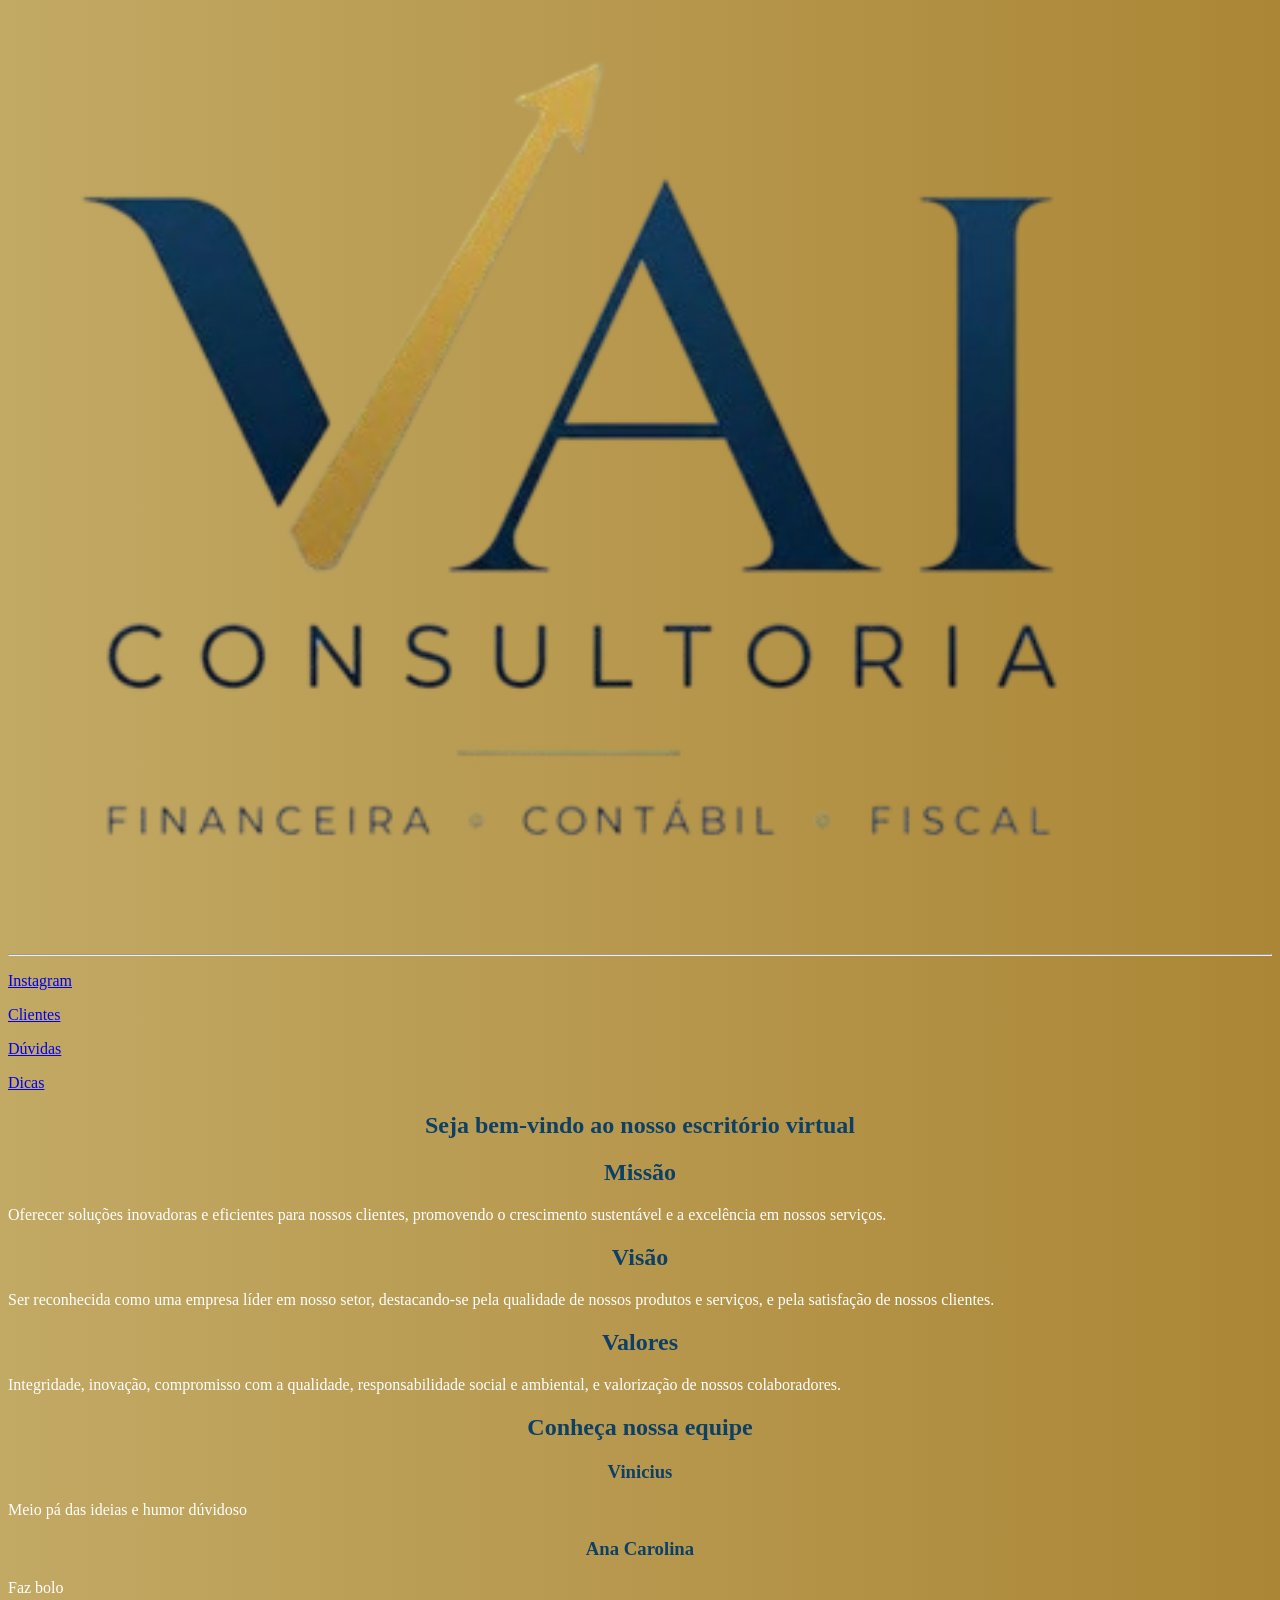
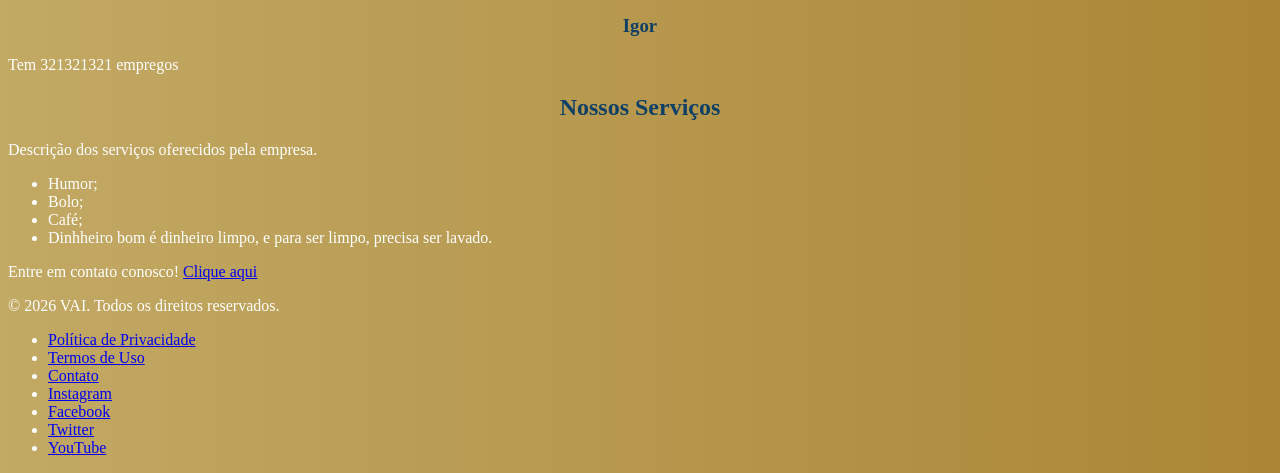
==== paginas/index.html @ f2e56a44 "pag01_comecei" ====
<!DOCTYPE html>
<html lang="pt-br">
<head>
    <meta charset="UTF-8">
    <meta name="viewport" content="width=device-width, initial-scale=1.0">
    <title>VAI</title>
    <link rel="stylesheet" href="../styles/style.css">
</head>
<body>
    <!-- Cabeçalho -->
    <header>
            <img src="../images/VAI-removebg-preview.png" alt="Logo do VAI">
            <hr>
    </header>
    <!-- Navegação -->
    <nav>
        <div>
            <p><a href="#">Instagram</a></p>
        </div>
        <div>
            <p><a href="#">Clientes</a></p>
        </div>
        <div>
            <p><a href="#">Dúvidas</a></p>
        </div>
        <div>
            <p><a href="#">Dicas</a></p>
        </div>
    </nav>
    <!-- Conteúdo principal -->
    <main>
        <section> <!--  Apresentação da emmpresa nesta section -->
            <h1>Seja bem-vindo ao nosso escritório virtual</h1>
            <div>
                <div>
                    <h2>Missão</h2>
                    <p>Oferecer soluções inovadoras e eficientes para nossos clientes, promovendo o crescimento sustentável e a excelência em nossos serviços.</p>
                </div>
                <div>
                    <h2>Visão</h2>
                    <p>Ser reconhecida como uma empresa líder em nosso setor, destacando-se pela qualidade de nossos produtos e serviços, e pela satisfação de nossos clientes.</p>
                </div>
                <div>
                    <h2>Valores</h2>
                    <p>Integridade, inovação, compromisso com a qualidade, responsabilidade social e ambiental, e valorização de nossos colaboradores.</p>
                </div>
            </div>
        </section>
        <section> <!-- Funcionários-->
            <div>
                <h2>Conheça nossa equipe</h2>
                <div>
                    <h3>Vinicius</h3>
                    <p>
                        Meio pá das ideias e humor dúvidoso
                    </p>
                </div>
                <div>
                    <h3>Ana Carolina</h3>
                    <p>Faz bolo</p>
                </div>
                <div>
                    <h3>Igor</h3>
                    <p>Tem 321321321 empregos</p>
                </div>
            </div>
        </section>
        <section> <!-- Nossos serviços -->
            <div>
                <h2>Nossos Serviços</h2>
                <p>Descrição dos serviços oferecidos pela empresa.</p>
                <ul>
                    <li>Humor;</li>
                    <li>Bolo;</li>
                    <li>Café;</li>
                    <li>Dinhheiro bom é dinheiro limpo, e para ser limpo, precisa ser lavado.</li>
                </ul>
            </div>
            <div>
                <p>Entre em contato conosco! <a href="#">Clique aqui</a></p>
            </div>
        </section>
    </main>
    <!-- Rodapé -->
    <footer>
        <div>
            <p>&copy; 2026 VAI. Todos os direitos reservados.</p>
            <ul>
                <li><a href="#">Política de Privacidade</a></li>
                <li><a href="#">Termos de Uso</a></li>
                <li><a href="#">Contato</a></li>
                <li><a href="#">Instagram</a></li>
                <li><a href="#">Facebook</a></li>
                <li><a href="#">Twitter</a></li>
                <li><a href="#">YouTube</a></li>
            </ul>
        </div>
    </footer>
</body>
</html>
---- styles/style.css ----
@charset "UTF-8";

/* cores da empresa

#08243A
#AB8636
#C2A964

*/

* {
    
}

header img {
    width: 90%;
}

h1, h2, h3 {
    color: #0e4066;
    text-align: center;
}

p, li {
    color: white;
    text-align: justify;
}

body {
    background-image: linear-gradient(to right, #C2A964, #AB8636)
}
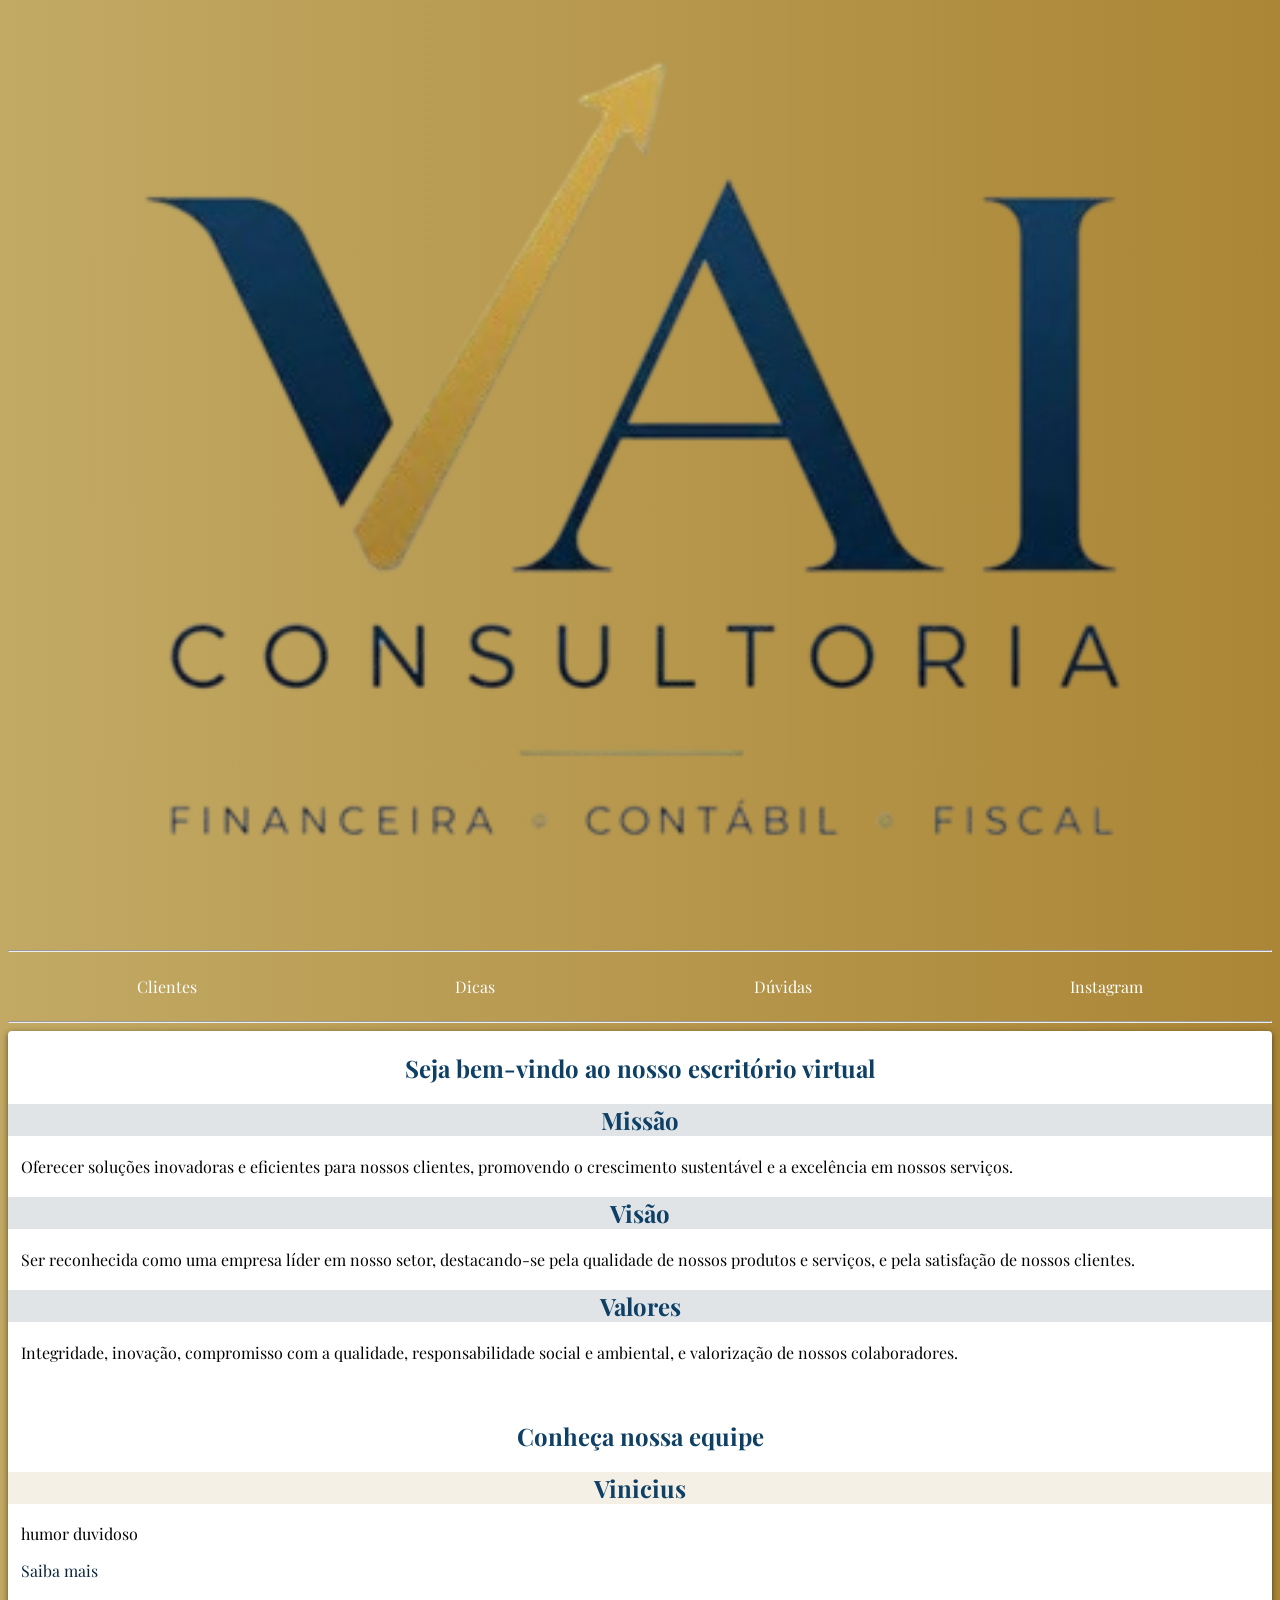
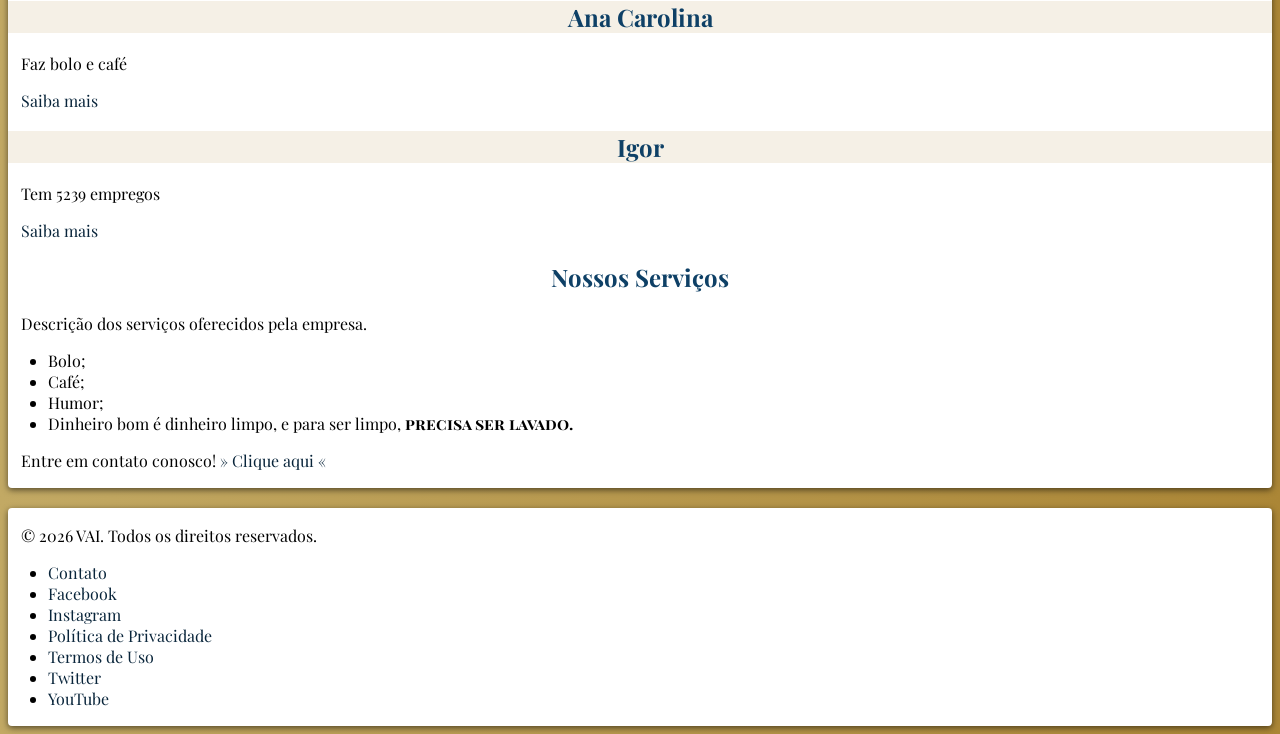
==== commit f0ac0c5a: "finalizadonocelular As próximas mudanças agora serão apenas pequenos ajustes, mas o protótipo para a" ====
--- a/paginas/index.html
+++ b/paginas/index.html
@@ -10,74 +10,79 @@
     <!-- Cabeçalho -->
     <header>
             <img src="../images/VAI-removebg-preview.png" alt="Logo do VAI">
-            <hr>
     </header>
+    <hr>
     <!-- Navegação -->
-    <nav>
+    <nav class="container">
         <div>
-            <p><a href="#">Instagram</a></p>
+            <p><a href="#" hreflang="pt-br">Clientes</a></p>
         </div>
         <div>
-            <p><a href="#">Clientes</a></p>
+            <p><a href="#" hreflang="pt-br">Dicas</a></p>
         </div>
         <div>
-            <p><a href="#">Dúvidas</a></p>
+            <p><a href="#" hreflang="pt-br">Dúvidas</a></p>
         </div>
         <div>
-            <p><a href="#">Dicas</a></p>
+            <p><a href="https://www.instagram.com/vaiconsultoria_contabil/" target="_blank" hreflang="pt-br">Instagram</a></p>
         </div>
     </nav>
+    <hr>
     <!-- Conteúdo principal -->
     <main>
-        <section> <!--  Apresentação da emmpresa nesta section -->
+        <section class="apresentacao"> <!--  Apresentação da emmpresa nesta section -->
             <h1>Seja bem-vindo ao nosso escritório virtual</h1>
             <div>
                 <div>
-                    <h2>Missão</h2>
-                    <p>Oferecer soluções inovadoras e eficientes para nossos clientes, promovendo o crescimento sustentável e a excelência em nossos serviços.</p>
+                    <h2 class="valores">Missão</h2>
+                    <p class="apresentacao">Oferecer soluções inovadoras e eficientes para nossos clientes, promovendo o crescimento sustentável e a excelência em nossos serviços.</p>
                 </div>
                 <div>
-                    <h2>Visão</h2>
-                    <p>Ser reconhecida como uma empresa líder em nosso setor, destacando-se pela qualidade de nossos produtos e serviços, e pela satisfação de nossos clientes.</p>
+                    <h2 class="valores">Visão</h2>
+                    <p class="apresentacao">Ser reconhecida como uma empresa líder em nosso setor, destacando-se pela qualidade de nossos produtos e serviços, e pela satisfação de nossos clientes.</p>
                 </div>
                 <div>
-                    <h2>Valores</h2>
-                    <p>Integridade, inovação, compromisso com a qualidade, responsabilidade social e ambiental, e valorização de nossos colaboradores.</p>
+                    <h2 class="valores">Valores</h2>
+                    <p class="apresentacao">Integridade, inovação, compromisso com a qualidade, responsabilidade social e ambiental, e valorização de nossos colaboradores.</p>
                 </div>
             </div>
         </section>
         <section> <!-- Funcionários-->
             <div>
-                <h2>Conheça nossa equipe</h2>
+                <br>
+                <h1>Conheça nossa equipe</h1>
                 <div>
-                    <h3>Vinicius</h3>
+                    <h2 class="funcionarios">Vinicius</h2>
                     <p>
-                        Meio pá das ideias e humor dúvidoso
+                        humor duvidoso
                     </p>
+                    <p><a href="../paginas/funcionariovinicius.html" hreflang="pt-br" >Saiba mais</a></p>
                 </div>
                 <div>
-                    <h3>Ana Carolina</h3>
-                    <p>Faz bolo</p>
+                    <h2 class="funcionarios">Ana Carolina</h2>
+                    <p>Faz bolo e café</p>
+                    <p><a href="../paginas/funcionarioanacarolina.html" hreflang="pt-br" >Saiba mais</a></p>
                 </div>
                 <div>
-                    <h3>Igor</h3>
-                    <p>Tem 321321321 empregos</p>
+                    <h2 class="funcionarios">Igor</h2>
+                    <p>Tem 5239 empregos</p>
+                    <p><a href="../paginas/funcionarioigor.html" hreflang="pt-br" >Saiba mais</a></p>
                 </div>
             </div>
         </section>
         <section> <!-- Nossos serviços -->
             <div>
-                <h2>Nossos Serviços</h2>
+                <h1>Nossos Serviços</h1>
                 <p>Descrição dos serviços oferecidos pela empresa.</p>
                 <ul>
-                    <li>Humor;</li>
                     <li>Bolo;</li>
                     <li>Café;</li>
-                    <li>Dinhheiro bom é dinheiro limpo, e para ser limpo, precisa ser lavado.</li>
+                    <li>Humor;</li>
+                    <li>Dinheiro bom é dinheiro limpo, e para ser limpo, <span>precisa ser lavado.</span></li>
                 </ul>
             </div>
             <div>
-                <p>Entre em contato conosco! <a href="#">Clique aqui</a></p>
+                <p>Entre em contato conosco! <a href="#" hreflang="pt-br">» Clique aqui «</a></p>
             </div>
         </section>
     </main>
@@ -86,13 +91,13 @@
         <div>
             <p>&copy; 2026 VAI. Todos os direitos reservados.</p>
             <ul>
-                <li><a href="#">Política de Privacidade</a></li>
-                <li><a href="#">Termos de Uso</a></li>
-                <li><a href="#">Contato</a></li>
-                <li><a href="#">Instagram</a></li>
-                <li><a href="#">Facebook</a></li>
-                <li><a href="#">Twitter</a></li>
-                <li><a href="#">YouTube</a></li>
+                <li><a href="#" hreflang="pt-br">Contato</a></li>
+                <li><a href="#" hreflang="pt-br">Facebook</a></li>
+                <li><a href="#" hreflang="pt-br">Instagram</a></li>
+                <li><a href="#" hreflang="pt-br">Política de Privacidade</a></li>
+                <li><a href="#" hreflang="pt-br">Termos de Uso</a></li>
+                <li><a href="#" hreflang="pt-br">Twitter</a></li>
+                <li><a href="#" hreflang="pt-br">YouTube</a></li>
             </ul>
         </div>
     </footer>
--- a/styles/style.css
+++ b/styles/style.css
@@ -8,12 +8,20 @@
 
 */
 
-* {
-    
+@import url('https://fonts.googleapis.com/css2?family=Playfair+Display:ital,wght@0,400..900;1,400..900&family=Playwrite+BE+WAL+Guides&family=Playwrite+CU+Guides&display=swap');
+
+header {
+    display: flex;
+    justify-content: center;
 }
 
 header img {
     width: 90%;
+}
+
+nav a {
+    text-decoration: none;
+    color: white;
 }
 
 h1, h2, h3 {
@@ -21,11 +29,50 @@
     text-align: center;
 }
 
-p, li {
-    color: white;
-    text-align: justify;
+.valores {
+    background-color:#08243a1f
+}
+
+.funcionarios {
+    background-color:#AB86361f
 }
 
 body {
-    background-image: linear-gradient(to right, #C2A964, #AB8636)
+    background-image: linear-gradient(to right, #C2A964, #AB8636);
+    font-family: 'Playfair Display', serif;
+}
+
+main {
+    background-color: white;
+    box-shadow: 0px 2px 6px rgba(0, 0, 0, 0.562);
+    border-radius: 4px;
+    padding: 1px 0px;
+}
+
+.container {
+    display: flex; /* Define o container como um flex container */
+    justify-content: space-around; /* Distribui os itens com espaço ao redor */
+}
+
+p {
+    text-align: justify;
+    padding: 0px 13px;
+}
+
+footer {
+    background-color: white;
+    margin-top: 20px;
+    padding: 1px 0px;
+    box-shadow: 0px 2px 6px rgba(0, 0, 0, 0.562);
+    border-radius: 4px;
+}
+
+a {
+    text-decoration: none;
+    color: #08243A;
+}
+
+span {
+    font-weight: bold;
+    font-variant: small-caps;
 }
